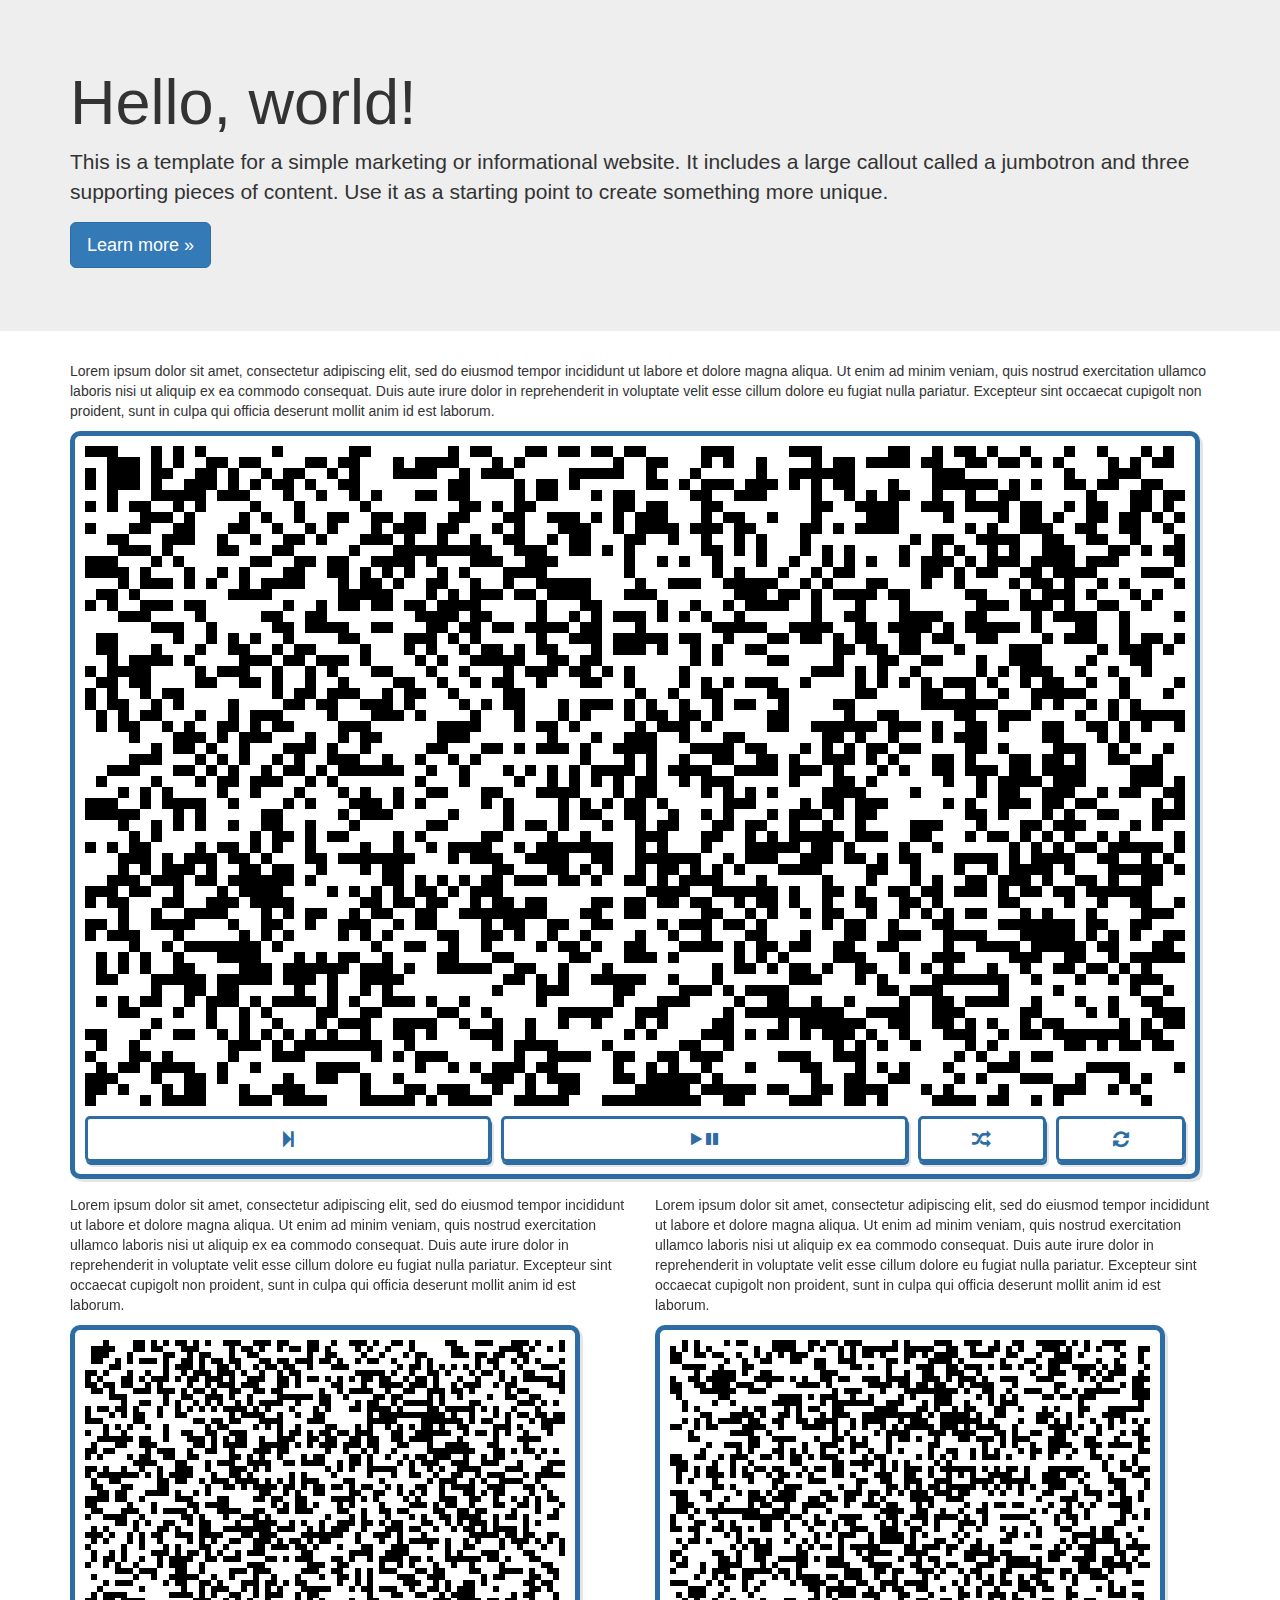
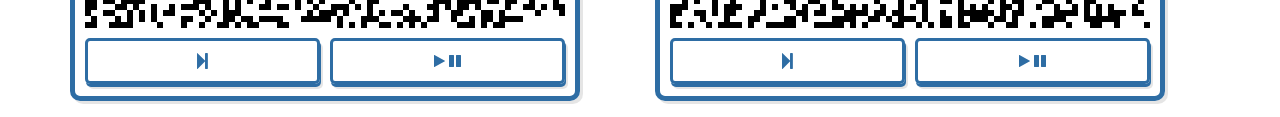
==== index.html @ c95f2d0b "added support for set pixels and other options" ====
<!DOCTYPE html>
<html lang="en">
<head>
    <!-- bootstrap tags -->
    <meta charset="UTF-8">
    <meta http-equiv="X-UA-Compatible" content="IE=edge">
    <meta name="viewport" content="width=device-width, initial-scale=1, maximum-scale=1, user-scalable=no">
    <link rel="stylesheet" href="https://maxcdn.bootstrapcdn.com/bootstrap/3.3.7/css/bootstrap.min.css">
    <!-- end bootstrap tags -->
    <title>Life</title>
    <link rel="stylesheet" href="style.css">
    <script src="abiogenesis.js"></script>
</head>
<body>
    <div class="jumbotron">
        <div class="container">
            <h1 class="display-3">Hello, world!</h1>
            <p>This is a template for a simple marketing or informational website. It includes a large callout called a jumbotron and three supporting pieces of content. Use it as a starting point to create something more unique.</p>
            <p><a class="btn btn-primary btn-lg" href="#" role="button">Learn more &raquo;</a></p>
        </div>
    </div>
    <div class="container">
        <div class="row">
            <div class="col-sm-12">
                <p>Lorem ipsum dolor sit amet, consectetur adipiscing elit, sed do eiusmod tempor incididunt ut labore et dolore magna aliqua. Ut enim ad minim veniam, quis nostrud exercitation ullamco laboris nisi ut aliquip ex ea commodo consequat. Duis aute irure dolor in reprehenderit in voluptate velit esse cillum dolore eu fugiat nulla pariatur. Excepteur sint occaecat cupigolt non proident, sunt in culpa qui officia deserunt mollit anim id est laborum.</p>
            </div>
        </div>
        <div class="row">
            <div class="col-xs-12">
                <board gol-width="100"></board>
            </div>
        </div>
        <div class="row">
            <div class="col-md-6">
                <p>Lorem ipsum dolor sit amet, consectetur adipiscing elit, sed do eiusmod tempor incididunt ut labore et dolore magna aliqua. Ut enim ad minim veniam, quis nostrud exercitation ullamco laboris nisi ut aliquip ex ea commodo consequat. Duis aute irure dolor in reprehenderit in voluptate velit esse cillum dolore eu fugiat nulla pariatur. Excepteur sint occaecat cupigolt non proident, sunt in culpa qui officia deserunt mollit anim id est laborum.</p>
                <board gol-static="true" gol-width="80"></board>
            </div>
            <div class="col-md-6">
                <p>Lorem ipsum dolor sit amet, consectetur adipiscing elit, sed do eiusmod tempor incididunt ut labore et dolore magna aliqua. Ut enim ad minim veniam, quis nostrud exercitation ullamco laboris nisi ut aliquip ex ea commodo consequat. Duis aute irure dolor in reprehenderit in voluptate velit esse cillum dolore eu fugiat nulla pariatur. Excepteur sint occaecat cupigolt non proident, sunt in culpa qui officia deserunt mollit anim id est laborum.</p>
                <board gol-static="true" gol-width="80"></board>
            </div>
        </div>
    </div>
        <!--<div class="row">
            <div class="col-md-6 col-xs-8">
                <board gol-editable="true"></board>
            </div>
            <div class="col-md-6 col-xs-8">
                <board gol-editable="false"></board>
            </div>
        </div>
        <div class="row">
            <div class="col-md-6 col-xs-8">
                <board gol-editable="true"></board>
            </div>
            <div class="col-md-6 col-xs-8">
                <board gol-editable="false"></board>
            </div>
        </div>-->
    </div>
    <!-- bootstrap tags -->
    <script src="https://ajax.googleapis.com/ajax/libs/jquery/3.1.1/jquery.min.js"></script>
    <script src="https://maxcdn.bootstrapcdn.com/bootstrap/3.3.7/js/bootstrap.min.js"></script>
    <!-- end bootstrap tags -->
</body>
</html>
---- style.css ----
* {
    outline: none !important;
}

body {
    min-width: 400px;
}
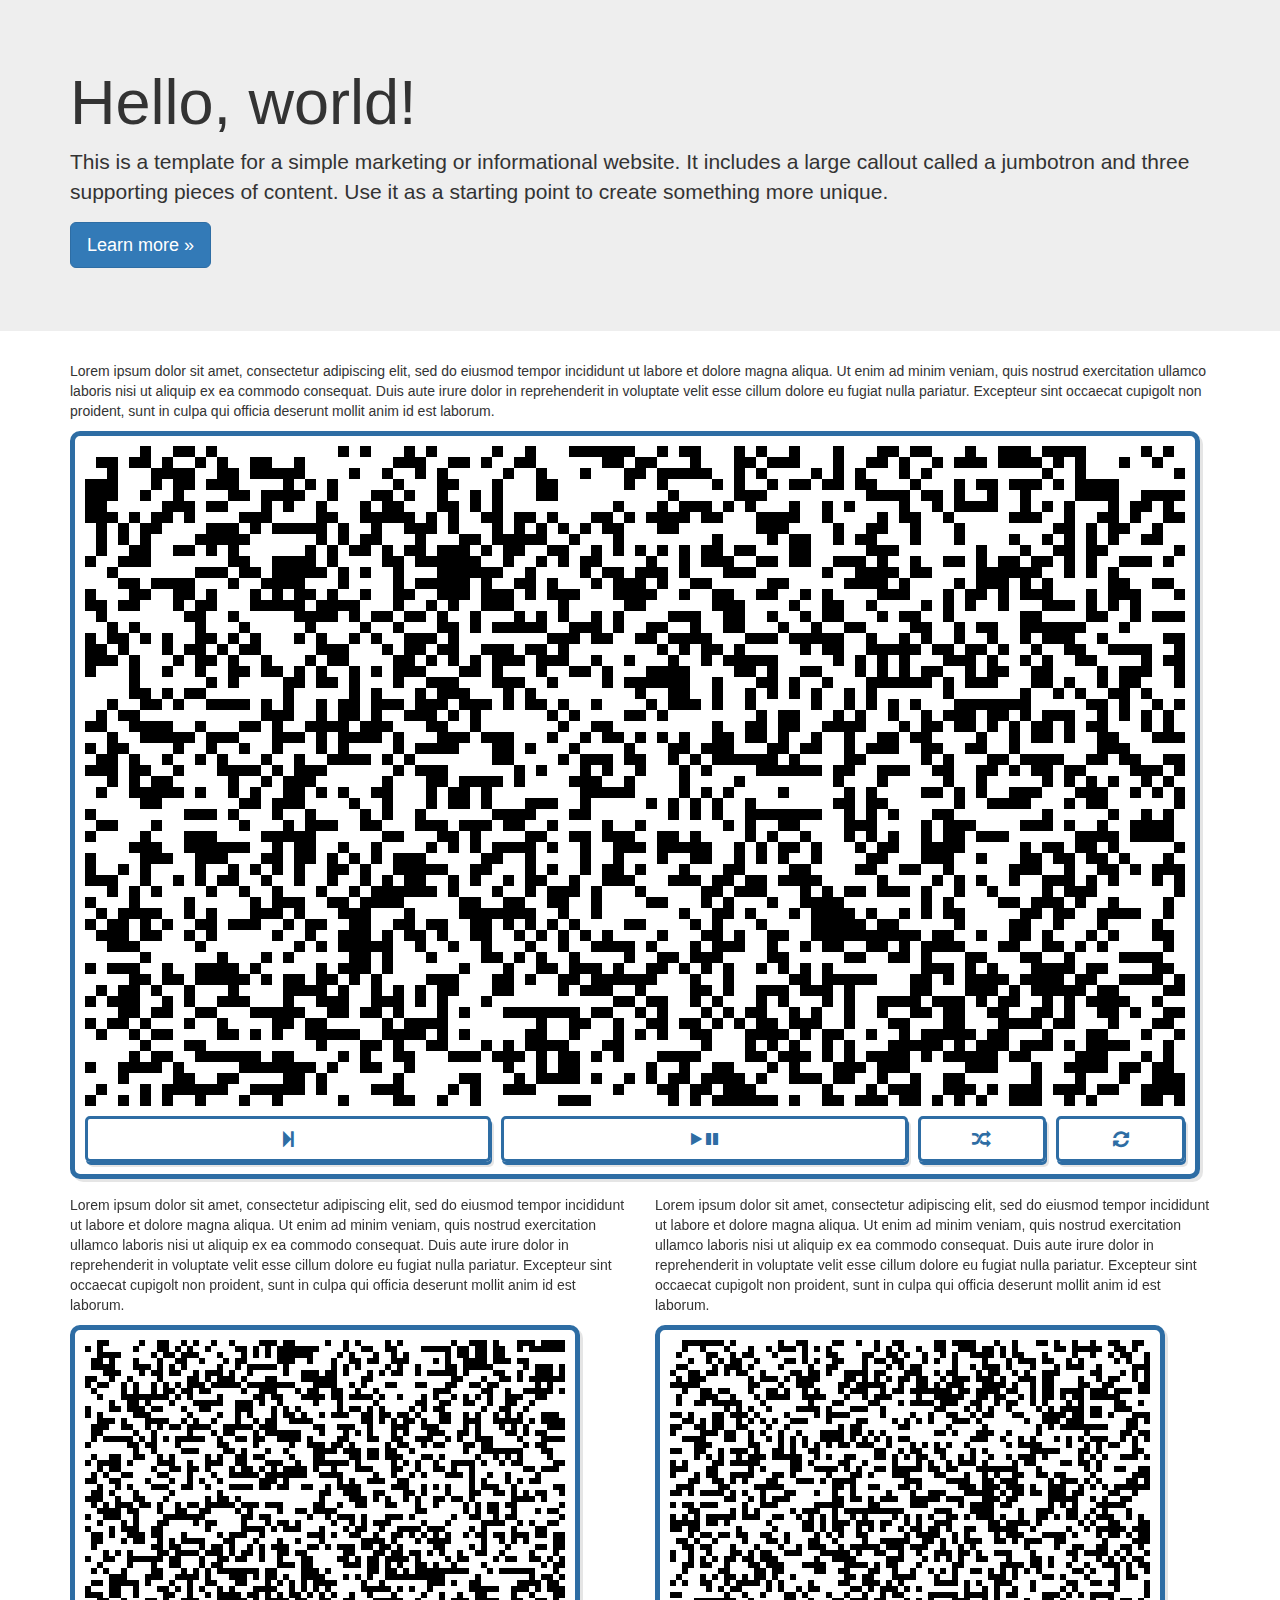
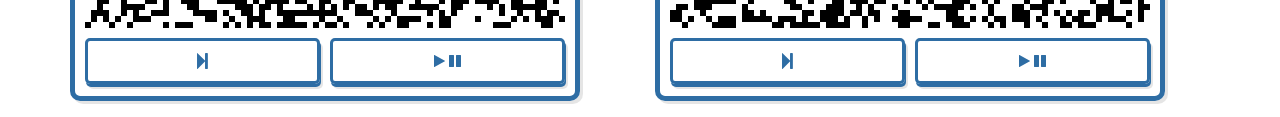
==== commit ccf4b8f4: "flatened into 1d array (needs to be optimized)" ====
--- a/index.html
+++ b/index.html
@@ -9,7 +9,7 @@
     <!-- end bootstrap tags -->
     <title>Life</title>
     <link rel="stylesheet" href="style.css">
-    <script src="abiogenesis.js"></script>
+    <script src="game-of-life.js"></script>
 </head>
 <body>
     <div class="jumbotron">
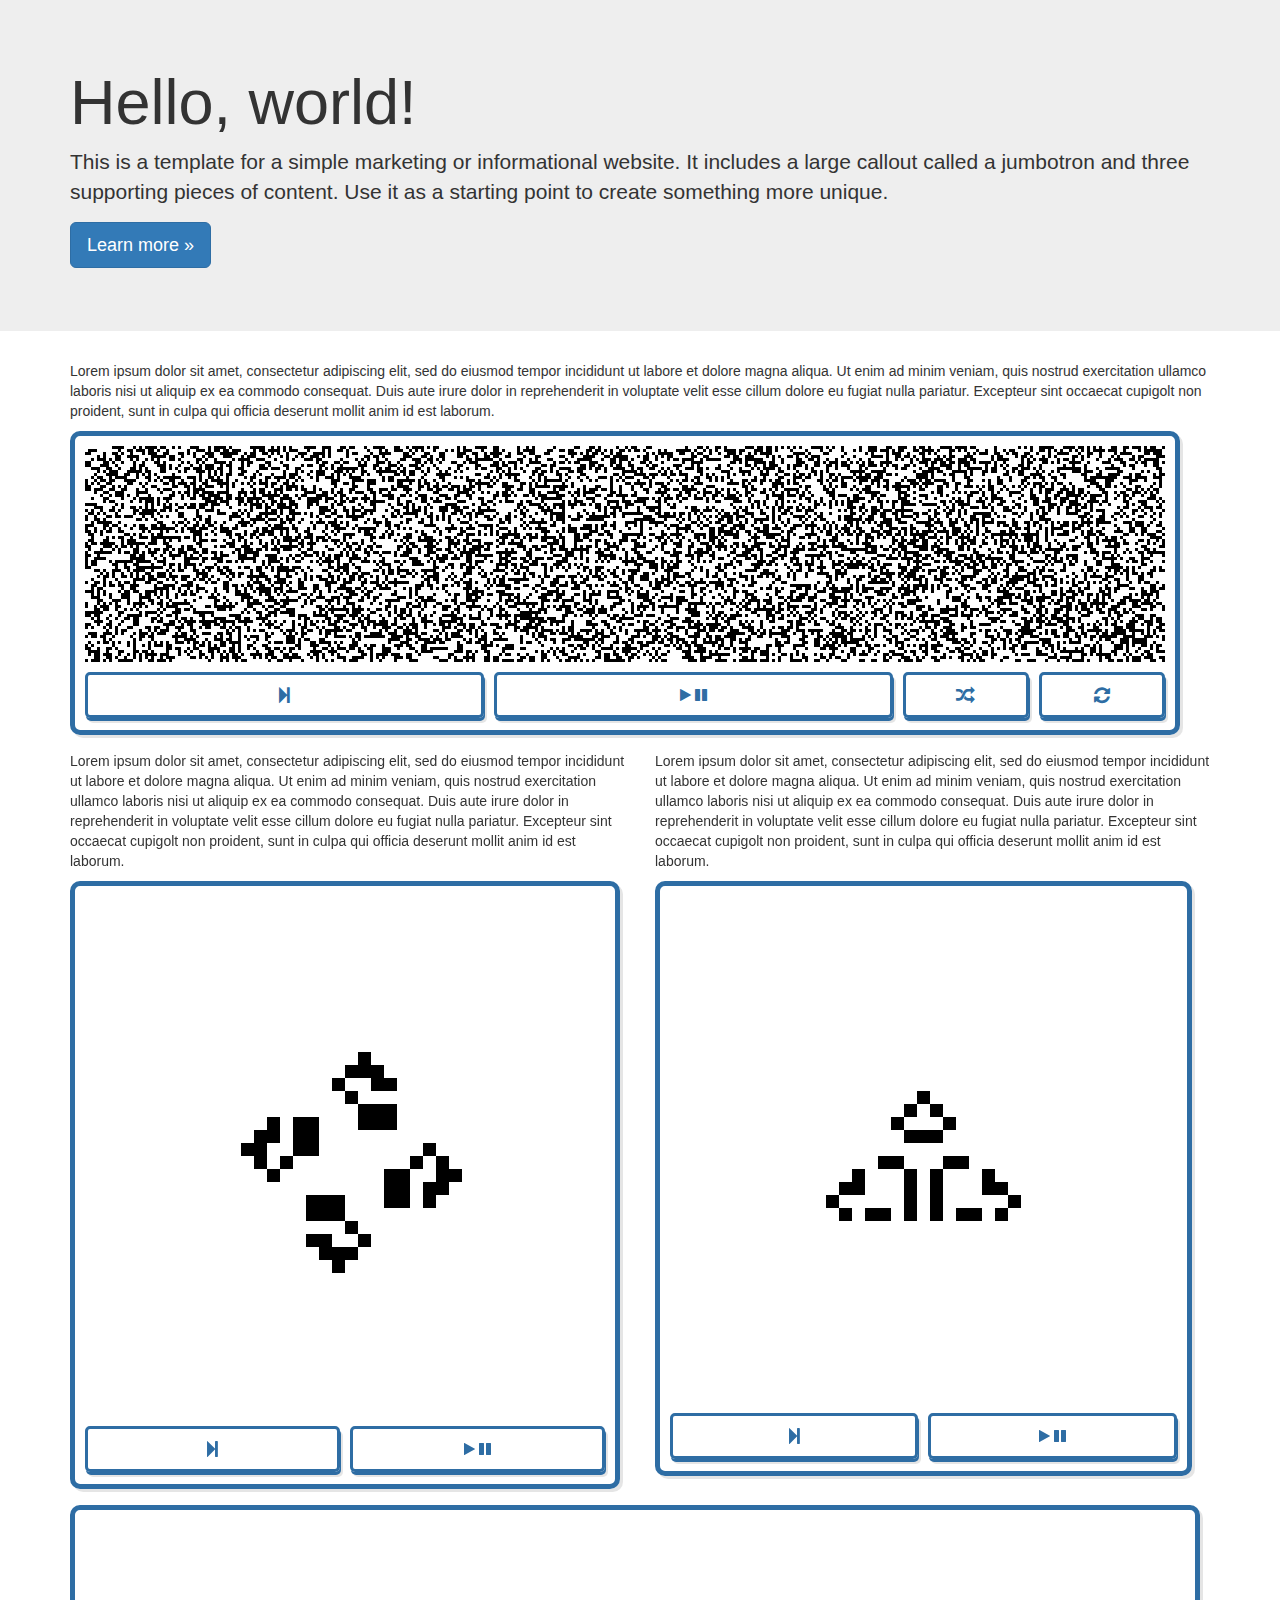
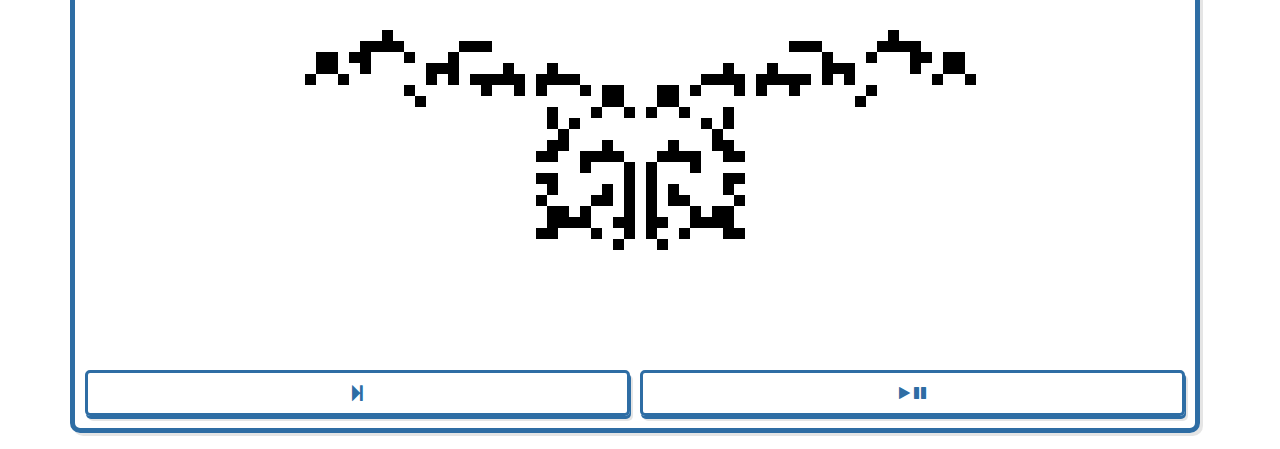
==== commit e2db9dfc: "added custom boards on startup" ====
--- a/index.html
+++ b/index.html
@@ -27,17 +27,22 @@
         </div>
         <div class="row">
             <div class="col-xs-12">
-                <board gol-width="100"></board>
+                <board gol-width="360" gol-ratio="0.2"></board>
             </div>
         </div>
         <div class="row">
             <div class="col-md-6">
                 <p>Lorem ipsum dolor sit amet, consectetur adipiscing elit, sed do eiusmod tempor incididunt ut labore et dolore magna aliqua. Ut enim ad minim veniam, quis nostrud exercitation ullamco laboris nisi ut aliquip ex ea commodo consequat. Duis aute irure dolor in reprehenderit in voluptate velit esse cillum dolore eu fugiat nulla pariatur. Excepteur sint occaecat cupigolt non proident, sunt in culpa qui officia deserunt mollit anim id est laborum.</p>
-                <board gol-static="true" gol-width="80"></board>
+                <board gol-static="true" gol-width="40" gol-ratio="1" gol-construct="dancers"></board>
             </div>
             <div class="col-md-6">
                 <p>Lorem ipsum dolor sit amet, consectetur adipiscing elit, sed do eiusmod tempor incididunt ut labore et dolore magna aliqua. Ut enim ad minim veniam, quis nostrud exercitation ullamco laboris nisi ut aliquip ex ea commodo consequat. Duis aute irure dolor in reprehenderit in voluptate velit esse cillum dolore eu fugiat nulla pariatur. Excepteur sint occaecat cupigolt non proident, sunt in culpa qui officia deserunt mollit anim id est laborum.</p>
-                <board gol-static="true" gol-width="80"></board>
+                <board gol-static="true" gol-width="39" gol-ratio="1" gol-construct="dart"></board>
+            </div>
+        </div>
+        <div class="row">
+            <div class="col-xs-12">
+                <board gol-static="true" gol-width="100" gol-ratio="0.4" gol-construct="barge"></board>
             </div>
         </div>
     </div>
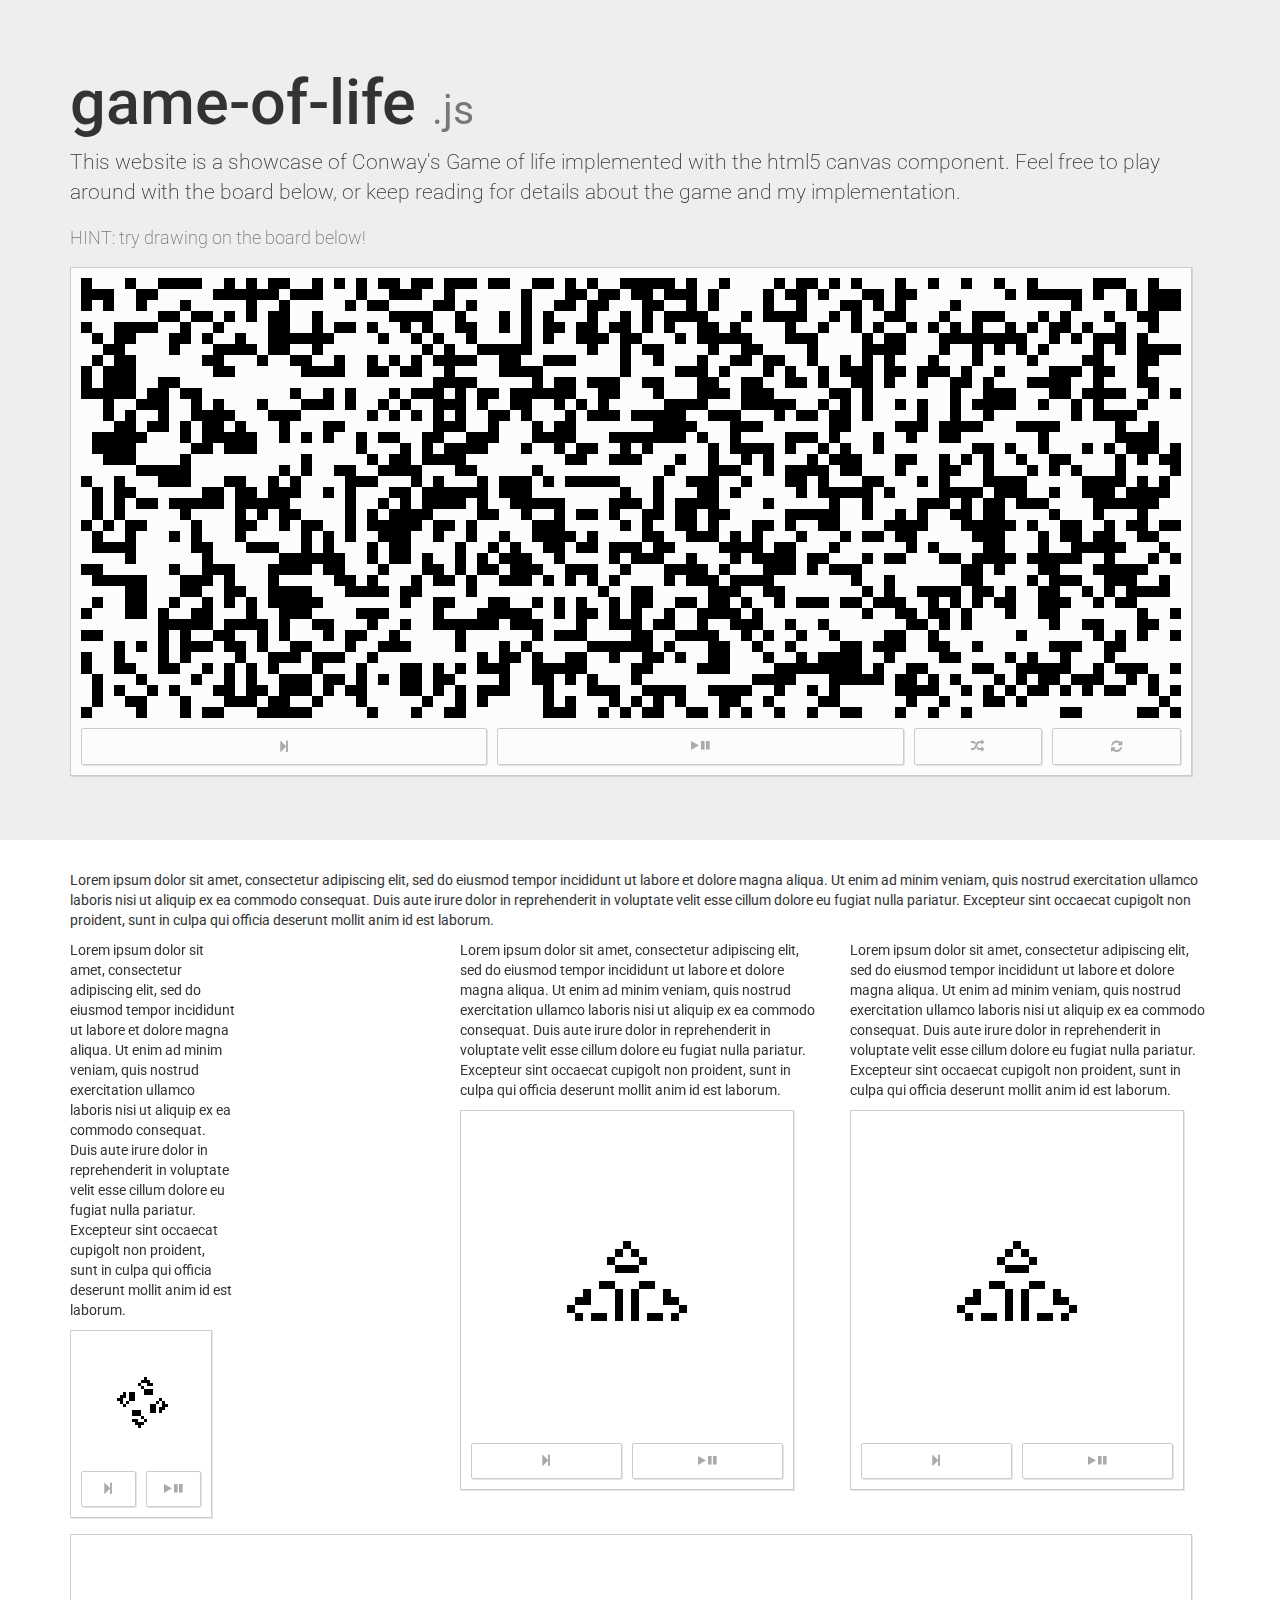
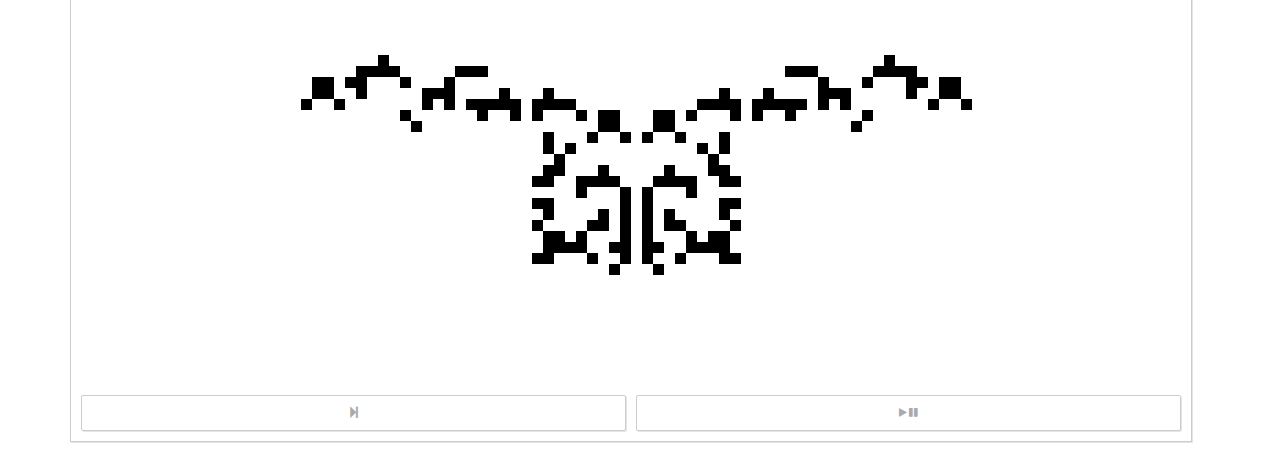
==== commit b56fd8fb: "changed board styling and replace over append" ====
--- a/index.html
+++ b/index.html
@@ -8,15 +8,20 @@
     <link rel="stylesheet" href="https://maxcdn.bootstrapcdn.com/bootstrap/3.3.7/css/bootstrap.min.css">
     <!-- end bootstrap tags -->
     <title>Life</title>
+    <link href="https://fonts.googleapis.com/css?family=Roboto" rel="stylesheet">
     <link rel="stylesheet" href="style.css">
     <script src="game-of-life.js"></script>
 </head>
 <body>
     <div class="jumbotron">
         <div class="container">
-            <h1 class="display-3">Hello, world!</h1>
-            <p>This is a template for a simple marketing or informational website. It includes a large callout called a jumbotron and three supporting pieces of content. Use it as a starting point to create something more unique.</p>
-            <p><a class="btn btn-primary btn-lg" href="#" role="button">Learn more &raquo;</a></p>
+            <h1 class="display-3">
+                game-of-life
+                <small class="text-muted">.js</small>
+            </h1>
+            <p>This website is a showcase of Conway's Game of life implemented with the html5 canvas component. Feel free to play around with the board below, or keep reading for details about the game and my implementation.</p>
+            <p><small class="text-muted">HINT: try drawing on the board below!</small></p>
+            <board gol-width="100" gol-ratio="0.4"></board>
         </div>
     </div>
     <div class="container">
@@ -26,16 +31,16 @@
             </div>
         </div>
         <div class="row">
-            <div class="col-xs-12">
-                <board gol-width="360" gol-ratio="0.2"></board>
-            </div>
-        </div>
-        <div class="row">
-            <div class="col-md-6">
+            <div class="col-md-2">
                 <p>Lorem ipsum dolor sit amet, consectetur adipiscing elit, sed do eiusmod tempor incididunt ut labore et dolore magna aliqua. Ut enim ad minim veniam, quis nostrud exercitation ullamco laboris nisi ut aliquip ex ea commodo consequat. Duis aute irure dolor in reprehenderit in voluptate velit esse cillum dolore eu fugiat nulla pariatur. Excepteur sint occaecat cupigolt non proident, sunt in culpa qui officia deserunt mollit anim id est laborum.</p>
                 <board gol-static="true" gol-width="40" gol-ratio="1" gol-construct="dancers"></board>
             </div>
-            <div class="col-md-6">
+            <div class="col-md-2"></div>
+            <div class="col-md-4">
+                <p>Lorem ipsum dolor sit amet, consectetur adipiscing elit, sed do eiusmod tempor incididunt ut labore et dolore magna aliqua. Ut enim ad minim veniam, quis nostrud exercitation ullamco laboris nisi ut aliquip ex ea commodo consequat. Duis aute irure dolor in reprehenderit in voluptate velit esse cillum dolore eu fugiat nulla pariatur. Excepteur sint occaecat cupigolt non proident, sunt in culpa qui officia deserunt mollit anim id est laborum.</p>
+                <board gol-static="true" gol-width="39" gol-ratio="1" gol-construct="dart"></board>
+            </div>
+            <div class="col-md-4">
                 <p>Lorem ipsum dolor sit amet, consectetur adipiscing elit, sed do eiusmod tempor incididunt ut labore et dolore magna aliqua. Ut enim ad minim veniam, quis nostrud exercitation ullamco laboris nisi ut aliquip ex ea commodo consequat. Duis aute irure dolor in reprehenderit in voluptate velit esse cillum dolore eu fugiat nulla pariatur. Excepteur sint occaecat cupigolt non proident, sunt in culpa qui officia deserunt mollit anim id est laborum.</p>
                 <board gol-static="true" gol-width="39" gol-ratio="1" gol-construct="dart"></board>
             </div>
--- a/style.css
+++ b/style.css
@@ -3,5 +3,6 @@
 }
 
 body {
+    font-family: 'Roboto', sans-serif;
     min-width: 400px;
 }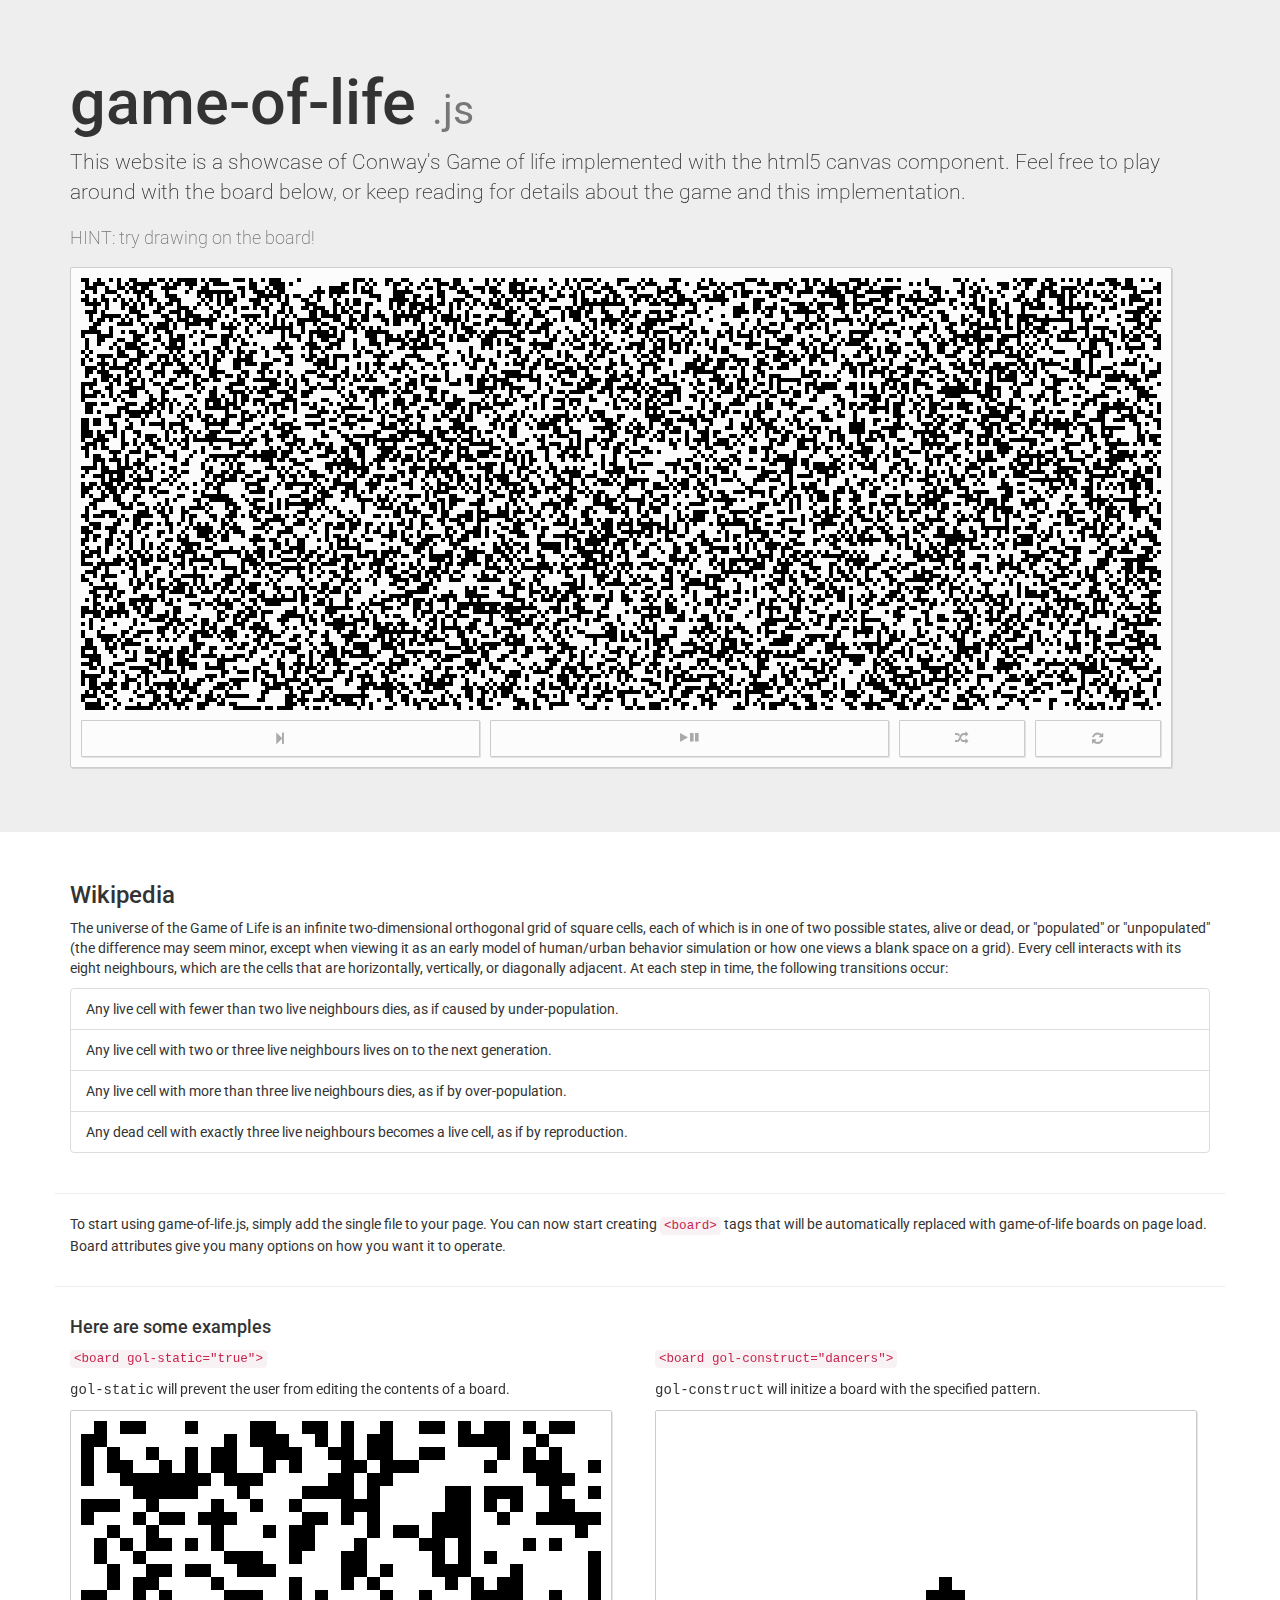
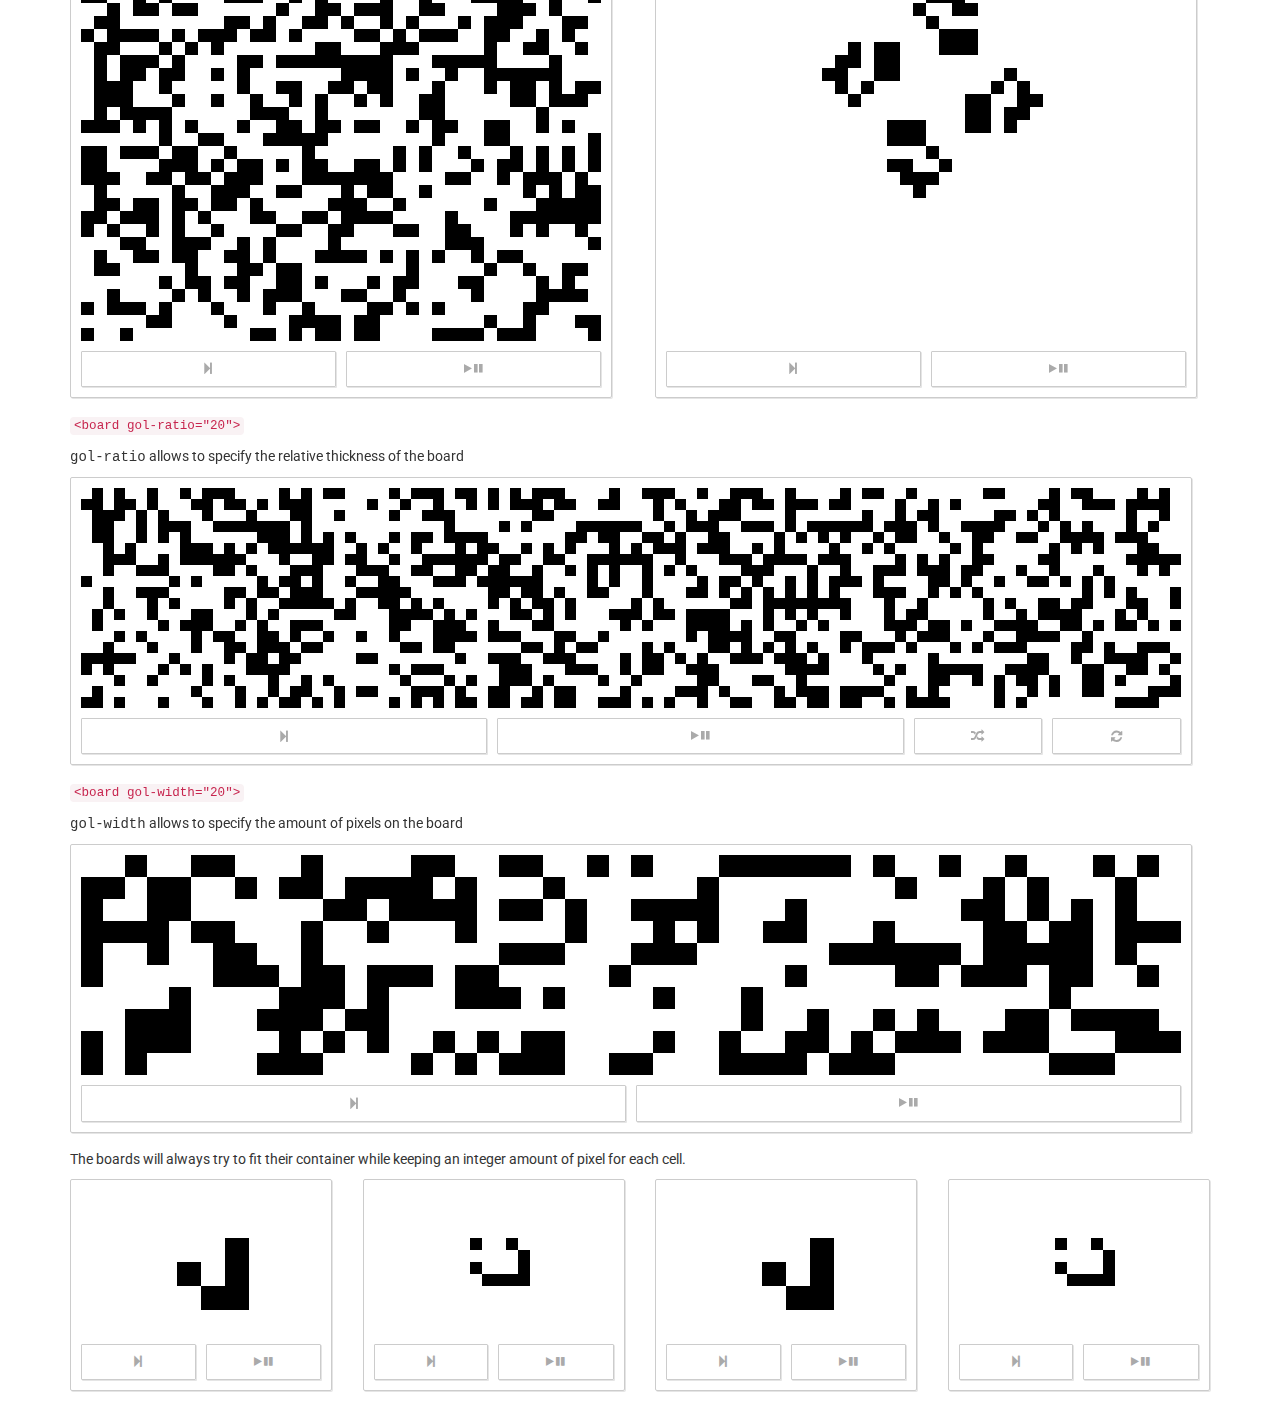
==== commit 5deb43ef: "started adding content" ====
--- a/index.html
+++ b/index.html
@@ -19,54 +19,85 @@
                 game-of-life
                 <small class="text-muted">.js</small>
             </h1>
-            <p>This website is a showcase of Conway's Game of life implemented with the html5 canvas component. Feel free to play around with the board below, or keep reading for details about the game and my implementation.</p>
-            <p><small class="text-muted">HINT: try drawing on the board below!</small></p>
-            <board gol-width="100" gol-ratio="0.4"></board>
+            <p>This website is a showcase of Conway's Game of life implemented with the html5 canvas component. Feel free to play around with the board below, or keep reading for details about the game and this implementation.</p>
+            <p><small class="text-muted">HINT: try drawing on the board!</small></p>
+            <board gol-width="270" gol-ratio="0.4"></board>
         </div>
     </div>
     <div class="container">
         <div class="row">
             <div class="col-sm-12">
-                <p>Lorem ipsum dolor sit amet, consectetur adipiscing elit, sed do eiusmod tempor incididunt ut labore et dolore magna aliqua. Ut enim ad minim veniam, quis nostrud exercitation ullamco laboris nisi ut aliquip ex ea commodo consequat. Duis aute irure dolor in reprehenderit in voluptate velit esse cillum dolore eu fugiat nulla pariatur. Excepteur sint occaecat cupigolt non proident, sunt in culpa qui officia deserunt mollit anim id est laborum.</p>
+                <p class="h3">Wikipedia</p>
+                <p>The universe of the Game of Life is an infinite two-dimensional orthogonal grid of square cells, each of which is in one of two possible states, alive or dead, or "populated" or "unpopulated" (the difference may seem minor, except when viewing it as an early model of human/urban behavior simulation or how one views a blank space on a grid). Every cell interacts with its eight neighbours, which are the cells that are horizontally, vertically, or diagonally adjacent. At each step in time, the following transitions occur:</p>
+                <ul class="list-group">
+                    <li class="list-group-item">Any live cell with fewer than two live neighbours dies, as if caused by under-population.</li>
+                    <li class="list-group-item">Any live cell with two or three live neighbours lives on to the next generation.</li>
+                    <li class="list-group-item">Any live cell with more than three live neighbours dies, as if by over-population.</li>
+                    <li class="list-group-item">Any dead cell with exactly three live neighbours becomes a live cell, as if by reproduction.</li>
+                </ul>
             </div>
         </div>
         <div class="row">
-            <div class="col-md-2">
-                <p>Lorem ipsum dolor sit amet, consectetur adipiscing elit, sed do eiusmod tempor incididunt ut labore et dolore magna aliqua. Ut enim ad minim veniam, quis nostrud exercitation ullamco laboris nisi ut aliquip ex ea commodo consequat. Duis aute irure dolor in reprehenderit in voluptate velit esse cillum dolore eu fugiat nulla pariatur. Excepteur sint occaecat cupigolt non proident, sunt in culpa qui officia deserunt mollit anim id est laborum.</p>
+            <hr>
+        </div>
+        <div class="row">
+            <div class="col-xs-12">
+                <p>To start using game-of-life.js, simply add the single file to your page. You can now start creating <code>&lt;board&gt;</code> tags that will be automatically replaced with game-of-life boards on page load. Board attributes give you many options on how you want it to operate.</p>
+            </div>
+        </div>
+        <div class="row">
+            <hr>
+        </div>
+        <div class="row">
+            <div class="col-xs-12">
+                <h4>Here are some examples<br></h4>
+            </div>
+        </div>
+        <div class="row">
+            <div class="col-sm-6">
+                <p><code>&lt;board gol-static="true"&gt;</code></p>
+                <p><samp>gol-static</samp> will prevent the user from editing the contents of a board.</p>
+                <board gol-static="true" gol-width="40" gol-ratio="1"></board>
+            </div>
+            <div class="col-sm-6">
+                <p><code>&lt;board gol-construct="dancers"&gt;</code></p>
+                <p><samp>gol-construct</samp> will initize a board with the specified pattern.</p>
                 <board gol-static="true" gol-width="40" gol-ratio="1" gol-construct="dancers"></board>
-            </div>
-            <div class="col-md-2"></div>
-            <div class="col-md-4">
-                <p>Lorem ipsum dolor sit amet, consectetur adipiscing elit, sed do eiusmod tempor incididunt ut labore et dolore magna aliqua. Ut enim ad minim veniam, quis nostrud exercitation ullamco laboris nisi ut aliquip ex ea commodo consequat. Duis aute irure dolor in reprehenderit in voluptate velit esse cillum dolore eu fugiat nulla pariatur. Excepteur sint occaecat cupigolt non proident, sunt in culpa qui officia deserunt mollit anim id est laborum.</p>
-                <board gol-static="true" gol-width="39" gol-ratio="1" gol-construct="dart"></board>
-            </div>
-            <div class="col-md-4">
-                <p>Lorem ipsum dolor sit amet, consectetur adipiscing elit, sed do eiusmod tempor incididunt ut labore et dolore magna aliqua. Ut enim ad minim veniam, quis nostrud exercitation ullamco laboris nisi ut aliquip ex ea commodo consequat. Duis aute irure dolor in reprehenderit in voluptate velit esse cillum dolore eu fugiat nulla pariatur. Excepteur sint occaecat cupigolt non proident, sunt in culpa qui officia deserunt mollit anim id est laborum.</p>
-                <board gol-static="true" gol-width="39" gol-ratio="1" gol-construct="dart"></board>
             </div>
         </div>
         <div class="row">
             <div class="col-xs-12">
-                <board gol-static="true" gol-width="100" gol-ratio="0.4" gol-construct="barge"></board>
-            </div>
-        </div>
-    </div>
-        <!--<div class="row">
-            <div class="col-md-6 col-xs-8">
-                <board gol-editable="true"></board>
-            </div>
-            <div class="col-md-6 col-xs-8">
-                <board gol-editable="false"></board>
+                <p><code>&lt;board gol-ratio="20"&gt;</code></p>
+                <p><samp>gol-ratio</samp> allows to specify the relative thickness of the board</p>
+                <board gol-ratio="0.2"></board>
             </div>
         </div>
         <div class="row">
-            <div class="col-md-6 col-xs-8">
-                <board gol-editable="true"></board>
+            <div class="col-xs-12">
+                <p><code>&lt;board gol-width="20"&gt;</code></p>
+                <p><samp>gol-width</samp> allows to specify the amount of pixels on the board</p>
+                <board gol-static="true" gol-width="50" gol-ratio="0.2"></board>
             </div>
-            <div class="col-md-6 col-xs-8">
-                <board gol-editable="false"></board>
+        </div>
+        <div class="row">
+            <div class="col-xs-12">
+                <p>The boards will always try to fit their container while keeping an integer amount of pixel for each cell.</p>
             </div>
-        </div>-->
+        </div>
+        <div class="row">
+            <div class="col-sm-3 col-xs-4">
+                <board gol-static="true" gol-width="10" gol-construct="glider"></board>
+            </div>
+            <div class="col-sm-3 col-xs-4">
+                <board gol-static="true" gol-width="20" gol-construct="ship"></board>
+            </div>
+            <div class="col-sm-3 col-xs-4">
+                <board gol-static="true" gol-width="10" gol-construct="glider"></board>
+            </div>
+            <div class="col-sm-3 col-xs-4 hidden-xs">
+                <board gol-static="true" gol-width="20" gol-construct="ship"></board>
+            </div>
+        </div>
     </div>
     <!-- bootstrap tags -->
     <script src="https://ajax.googleapis.com/ajax/libs/jquery/3.1.1/jquery.min.js"></script>
--- a/style.css
+++ b/style.css
@@ -4,5 +4,5 @@
 
 body {
     font-family: 'Roboto', sans-serif;
-    min-width: 400px;
+    min-width: 600px;
 }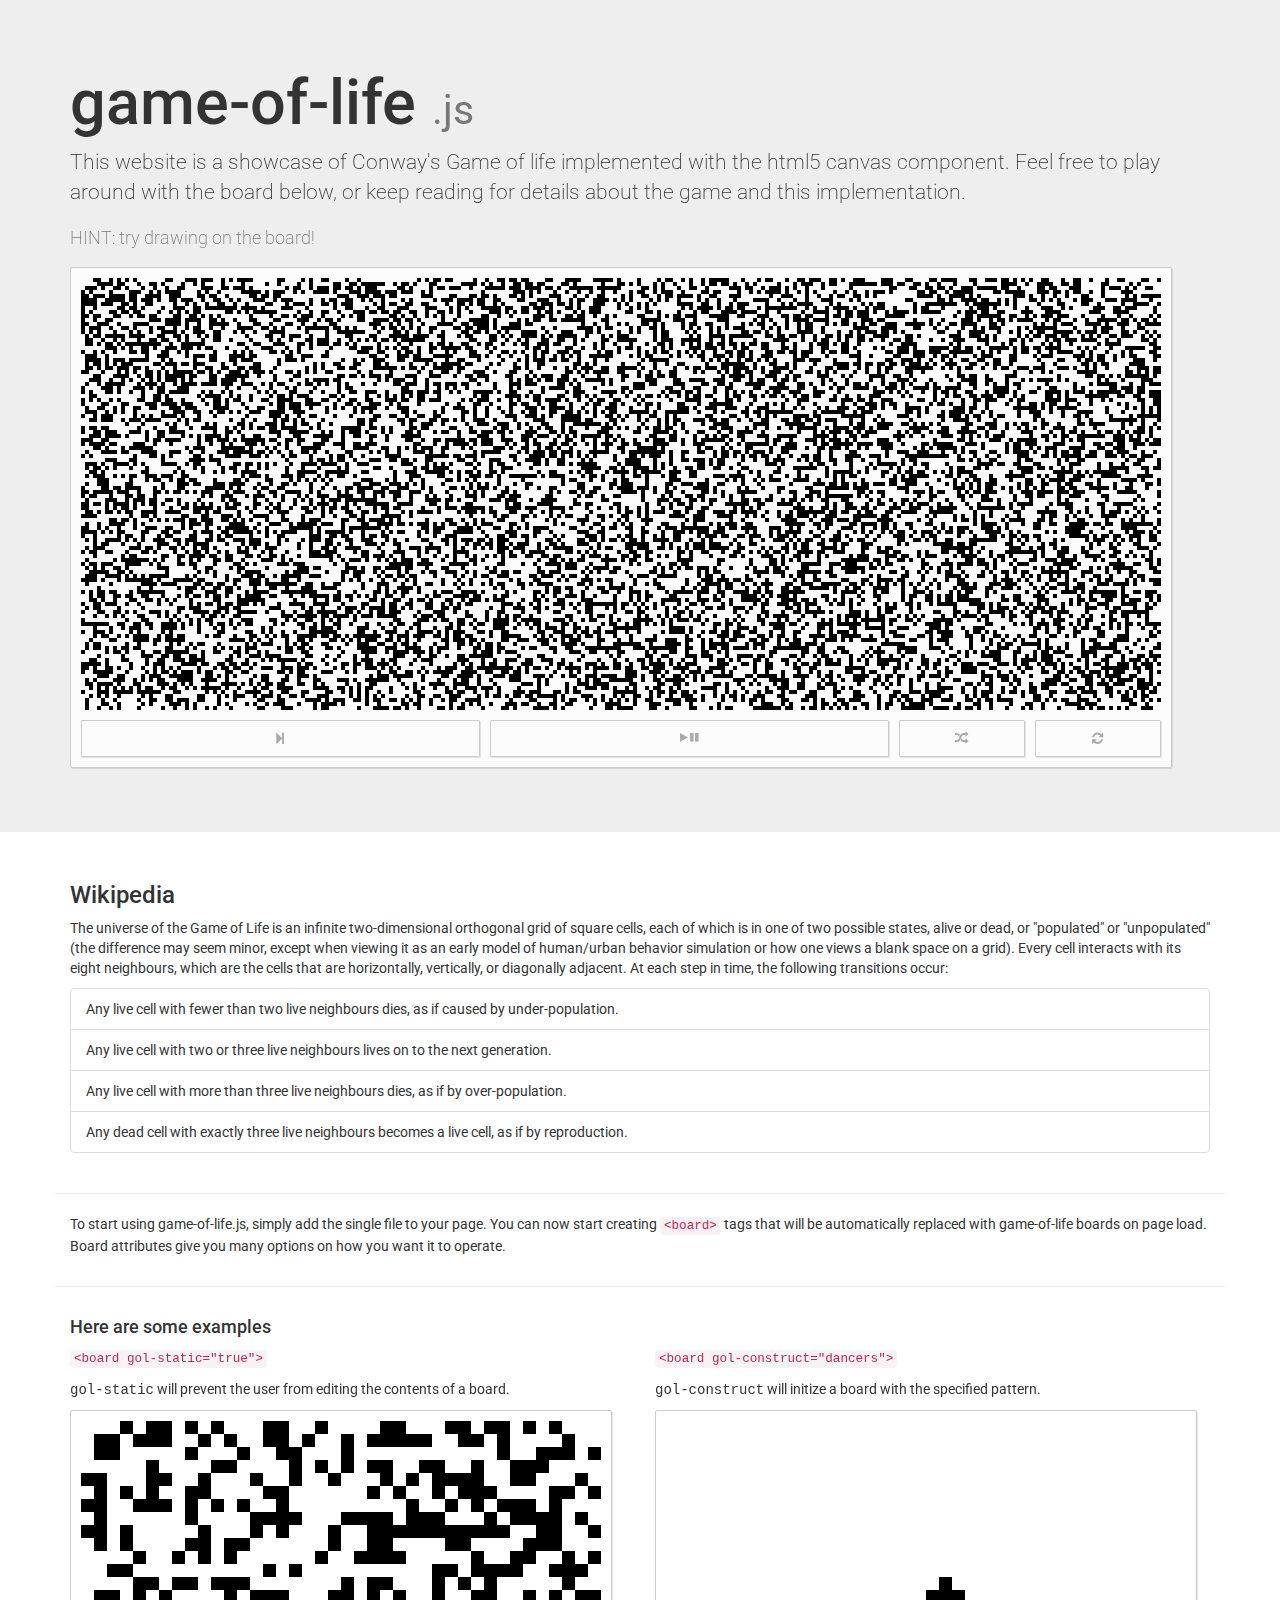
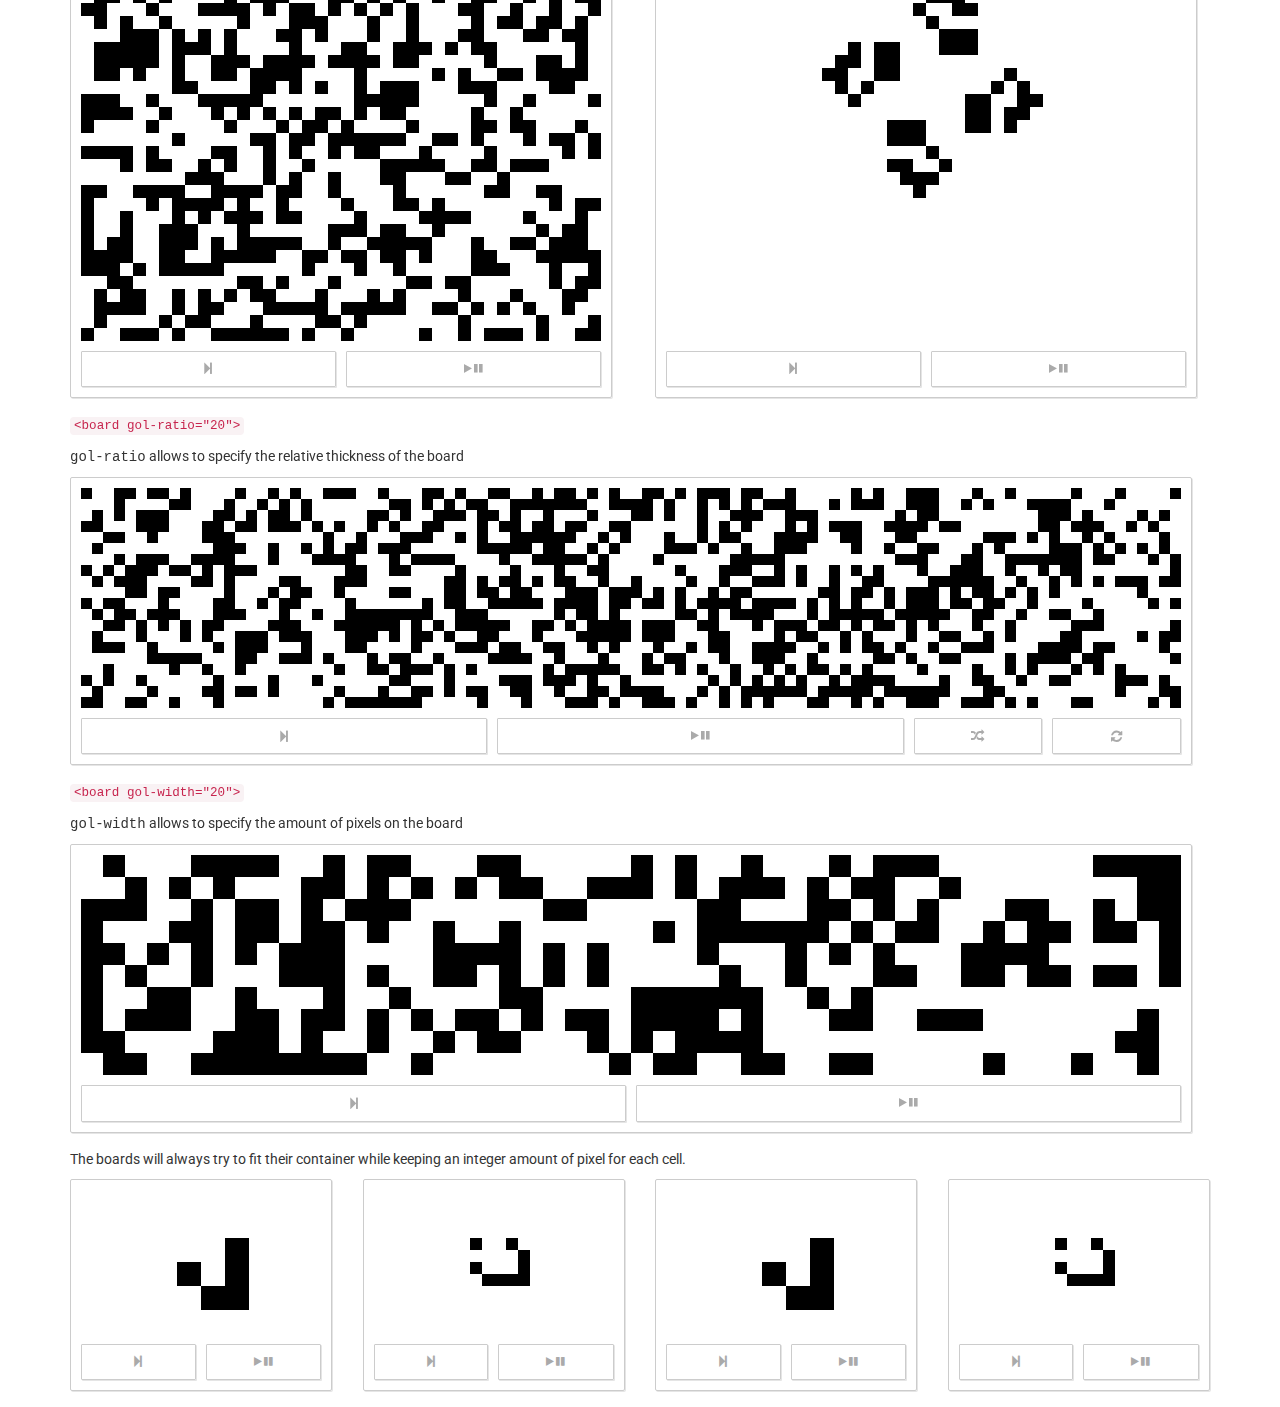
==== commit 6eb3cc66: "added favicon" ====
--- a/index.html
+++ b/index.html
@@ -11,6 +11,7 @@
     <link href="https://fonts.googleapis.com/css?family=Roboto" rel="stylesheet">
     <link rel="stylesheet" href="style.css">
     <script src="game-of-life.js"></script>
+    <link type="image/x-icon" rel="icon" href="favicon.ico">
 </head>
 <body>
     <div class="jumbotron">
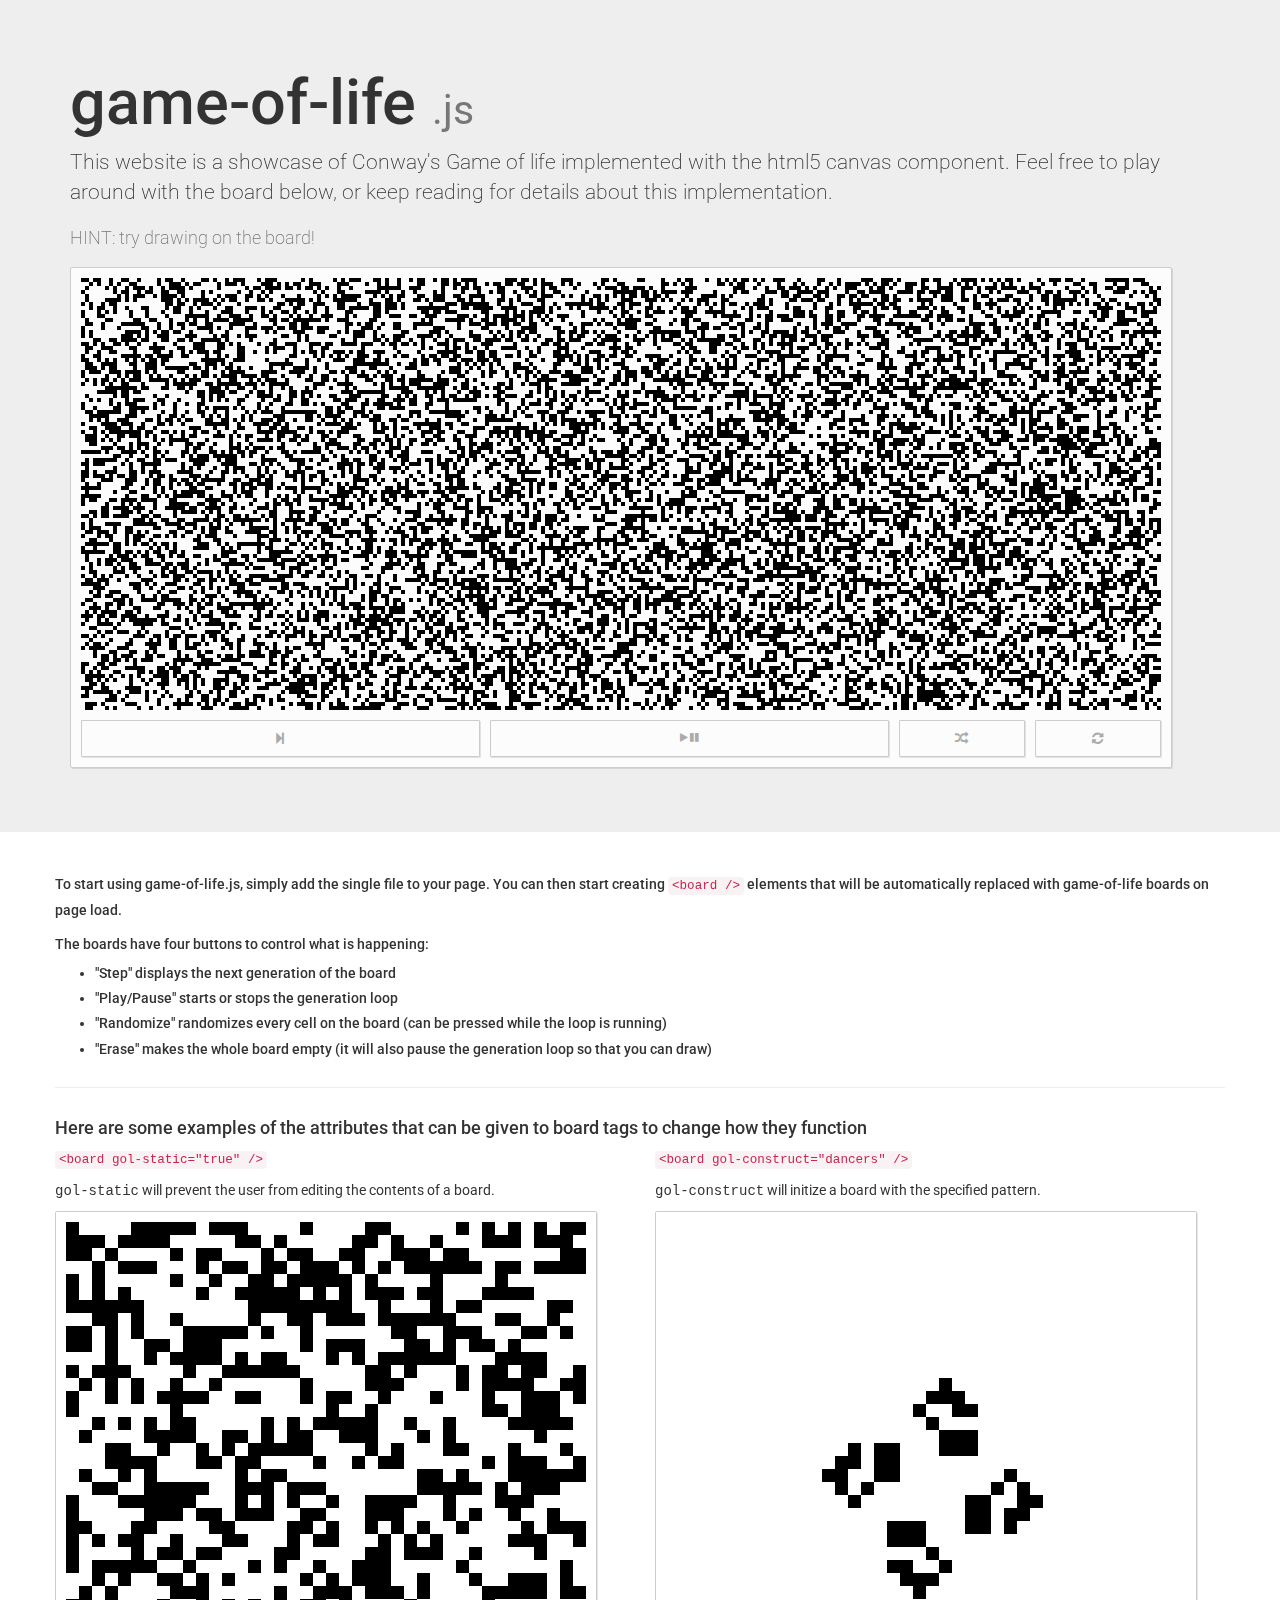
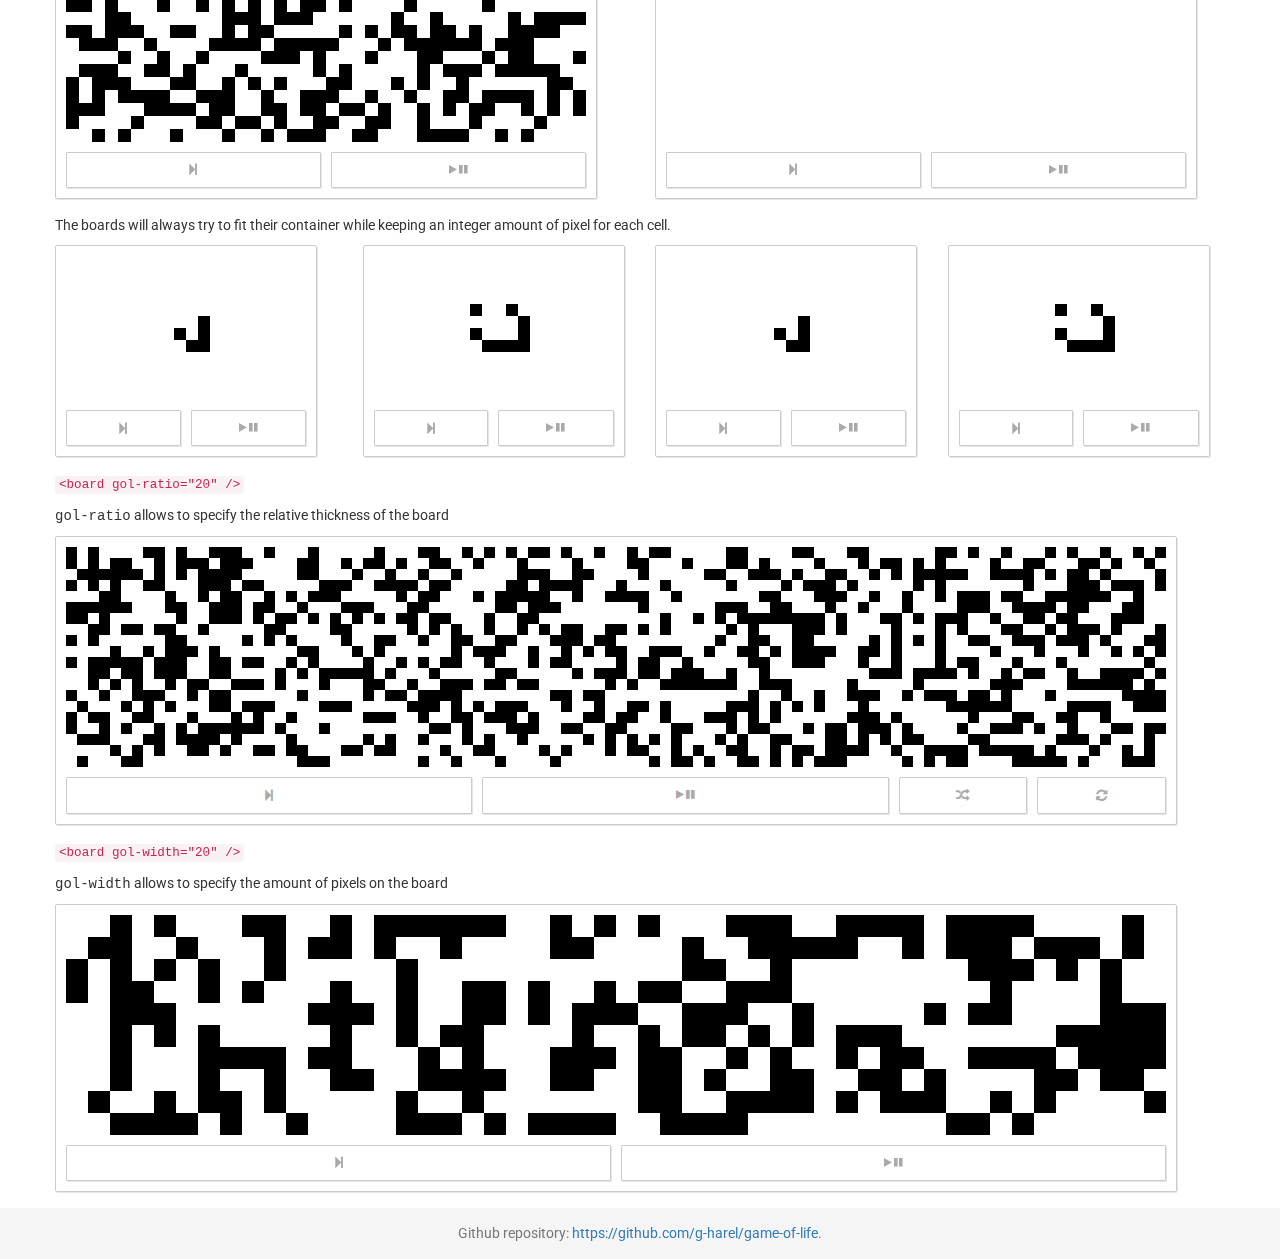
==== commit 5f2a0a3b: "added footer and edited demo contents" ====
--- a/index.html
+++ b/index.html
@@ -20,86 +20,87 @@
                 game-of-life
                 <small class="text-muted">.js</small>
             </h1>
-            <p>This website is a showcase of Conway's Game of life implemented with the html5 canvas component. Feel free to play around with the board below, or keep reading for details about the game and this implementation.</p>
+            <p>This website is a showcase of Conway's Game of life implemented with the html5 canvas component. Feel free to play around with the board below, or keep reading for details about this implementation.</p>
             <p><small class="text-muted">HINT: try drawing on the board!</small></p>
             <board gol-width="270" gol-ratio="0.4"></board>
         </div>
     </div>
     <div class="container">
         <div class="row">
-            <div class="col-sm-12">
-                <p class="h3">Wikipedia</p>
-                <p>The universe of the Game of Life is an infinite two-dimensional orthogonal grid of square cells, each of which is in one of two possible states, alive or dead, or "populated" or "unpopulated" (the difference may seem minor, except when viewing it as an early model of human/urban behavior simulation or how one views a blank space on a grid). Every cell interacts with its eight neighbours, which are the cells that are horizontally, vertically, or diagonally adjacent. At each step in time, the following transitions occur:</p>
-                <ul class="list-group">
-                    <li class="list-group-item">Any live cell with fewer than two live neighbours dies, as if caused by under-population.</li>
-                    <li class="list-group-item">Any live cell with two or three live neighbours lives on to the next generation.</li>
-                    <li class="list-group-item">Any live cell with more than three live neighbours dies, as if by over-population.</li>
-                    <li class="list-group-item">Any dead cell with exactly three live neighbours becomes a live cell, as if by reproduction.</li>
-                </ul>
+            <div class="col-12">
+                <p class="h5" style="line-height: 24px">To start using game-of-life.js, simply add the single file to your page. You can then start creating <code>&lt;board /&gt;</code> elements that will be automatically replaced with game-of-life boards on page load.</p>
+                <p class="h5" style="line-height: 24px">
+                    The boards have four buttons to control what is happening:
+                    <ul>
+                        <li class="h5">"Step" displays the next generation of the board</li>
+                        <li class="h5">"Play/Pause" starts or stops the generation loop</li>
+                        <li class="h5">"Randomize" randomizes every cell on the board (can be pressed while the loop is running)</li>
+                        <li class="h5">"Erase" makes the whole board empty (it will also pause the generation loop so that you can draw)</li>
+                    </ul>
+                </p>
             </div>
         </div>
         <div class="row">
             <hr>
         </div>
         <div class="row">
-            <div class="col-xs-12">
-                <p>To start using game-of-life.js, simply add the single file to your page. You can now start creating <code>&lt;board&gt;</code> tags that will be automatically replaced with game-of-life boards on page load. Board attributes give you many options on how you want it to operate.</p>
-            </div>
-        </div>
-        <div class="row">
-            <hr>
-        </div>
-        <div class="row">
-            <div class="col-xs-12">
-                <h4>Here are some examples<br></h4>
+            <div class="col-12">
+                <h4>Here are some examples of the attributes that can be given to board tags to change how they function<br></h4>
             </div>
         </div>
         <div class="row">
             <div class="col-sm-6">
-                <p><code>&lt;board gol-static="true"&gt;</code></p>
+                <p><code>&lt;board gol-static="true" /&gt;</code></p>
                 <p><samp>gol-static</samp> will prevent the user from editing the contents of a board.</p>
-                <board gol-static="true" gol-width="40" gol-ratio="1"></board>
+                <board gol-static="true" gol-width="40" gol-ratio="1"/>
             </div>
             <div class="col-sm-6">
-                <p><code>&lt;board gol-construct="dancers"&gt;</code></p>
+                <p><code>&lt;board gol-construct="dancers" /&gt;</code></p>
                 <p><samp>gol-construct</samp> will initize a board with the specified pattern.</p>
                 <board gol-static="true" gol-width="40" gol-ratio="1" gol-construct="dancers"></board>
             </div>
         </div>
         <div class="row">
-            <div class="col-xs-12">
-                <p><code>&lt;board gol-ratio="20"&gt;</code></p>
+            <div class="col-12">
+                <p>The boards will always try to fit their container while keeping an integer amount of pixel for each cell.</p>
+            </div>
+        </div>
+        <div class="row">
+            <div class="col-sm-3 col-xs-4">
+                <board gol-static="true" gol-width="20" gol-construct="glider"></board>
+            </div>
+            <div class="col-sm-3 col-xs-4">
+                <board gol-static="true" gol-width="20" gol-construct="ship"></board>
+            </div>
+            <div class="col-sm-3 col-xs-4">
+                <board gol-static="true" gol-width="20" gol-construct="glider"></board>
+            </div>
+            <div class="col-sm-3 col-xs-4 hidden-xs">
+                <board gol-static="true" gol-width="20" gol-construct="ship"></board>
+            </div>
+        </div>
+        <div class="row">
+            <div class="col-12">
+                <p><code>&lt;board gol-ratio="20" /&gt;</code></p>
                 <p><samp>gol-ratio</samp> allows to specify the relative thickness of the board</p>
                 <board gol-ratio="0.2"></board>
             </div>
         </div>
         <div class="row">
-            <div class="col-xs-12">
-                <p><code>&lt;board gol-width="20"&gt;</code></p>
+            <div class="col-12">
+                <p><code>&lt;board gol-width="20" /&gt;</code></p>
                 <p><samp>gol-width</samp> allows to specify the amount of pixels on the board</p>
                 <board gol-static="true" gol-width="50" gol-ratio="0.2"></board>
             </div>
         </div>
-        <div class="row">
-            <div class="col-xs-12">
-                <p>The boards will always try to fit their container while keeping an integer amount of pixel for each cell.</p>
-            </div>
+    </div>
+
+    <footer class="footer">
+        <div class="container">
+            <p class="text-muted">Github repository: <a href="https://github.com/g-harel/game-of-life">https://github.com/g-harel/game-of-life</a>.</p>
         </div>
-        <div class="row">
-            <div class="col-sm-3 col-xs-4">
-                <board gol-static="true" gol-width="10" gol-construct="glider"></board>
-            </div>
-            <div class="col-sm-3 col-xs-4">
-                <board gol-static="true" gol-width="20" gol-construct="ship"></board>
-            </div>
-            <div class="col-sm-3 col-xs-4">
-                <board gol-static="true" gol-width="10" gol-construct="glider"></board>
-            </div>
-            <div class="col-sm-3 col-xs-4 hidden-xs">
-                <board gol-static="true" gol-width="20" gol-construct="ship"></board>
-            </div>
-        </div>
-    </div>
+    </footer>
+
     <!-- bootstrap tags -->
     <script src="https://ajax.googleapis.com/ajax/libs/jquery/3.1.1/jquery.min.js"></script>
     <script src="https://maxcdn.bootstrapcdn.com/bootstrap/3.3.7/js/bootstrap.min.js"></script>
--- a/style.css
+++ b/style.css
@@ -5,4 +5,19 @@
 body {
     font-family: 'Roboto', sans-serif;
     min-width: 600px;
+}
+
+.row > div[class^="col-"]:first-child {
+    padding-left: 0;
+}
+
+.row > div[class^="col-"]:last-child {
+    padding-right: 0;
+}
+
+.footer {
+    background-color: #f5f5f5;
+    text-align: center;
+    padding: 15px 0 6px;
+    width: 100%;
 }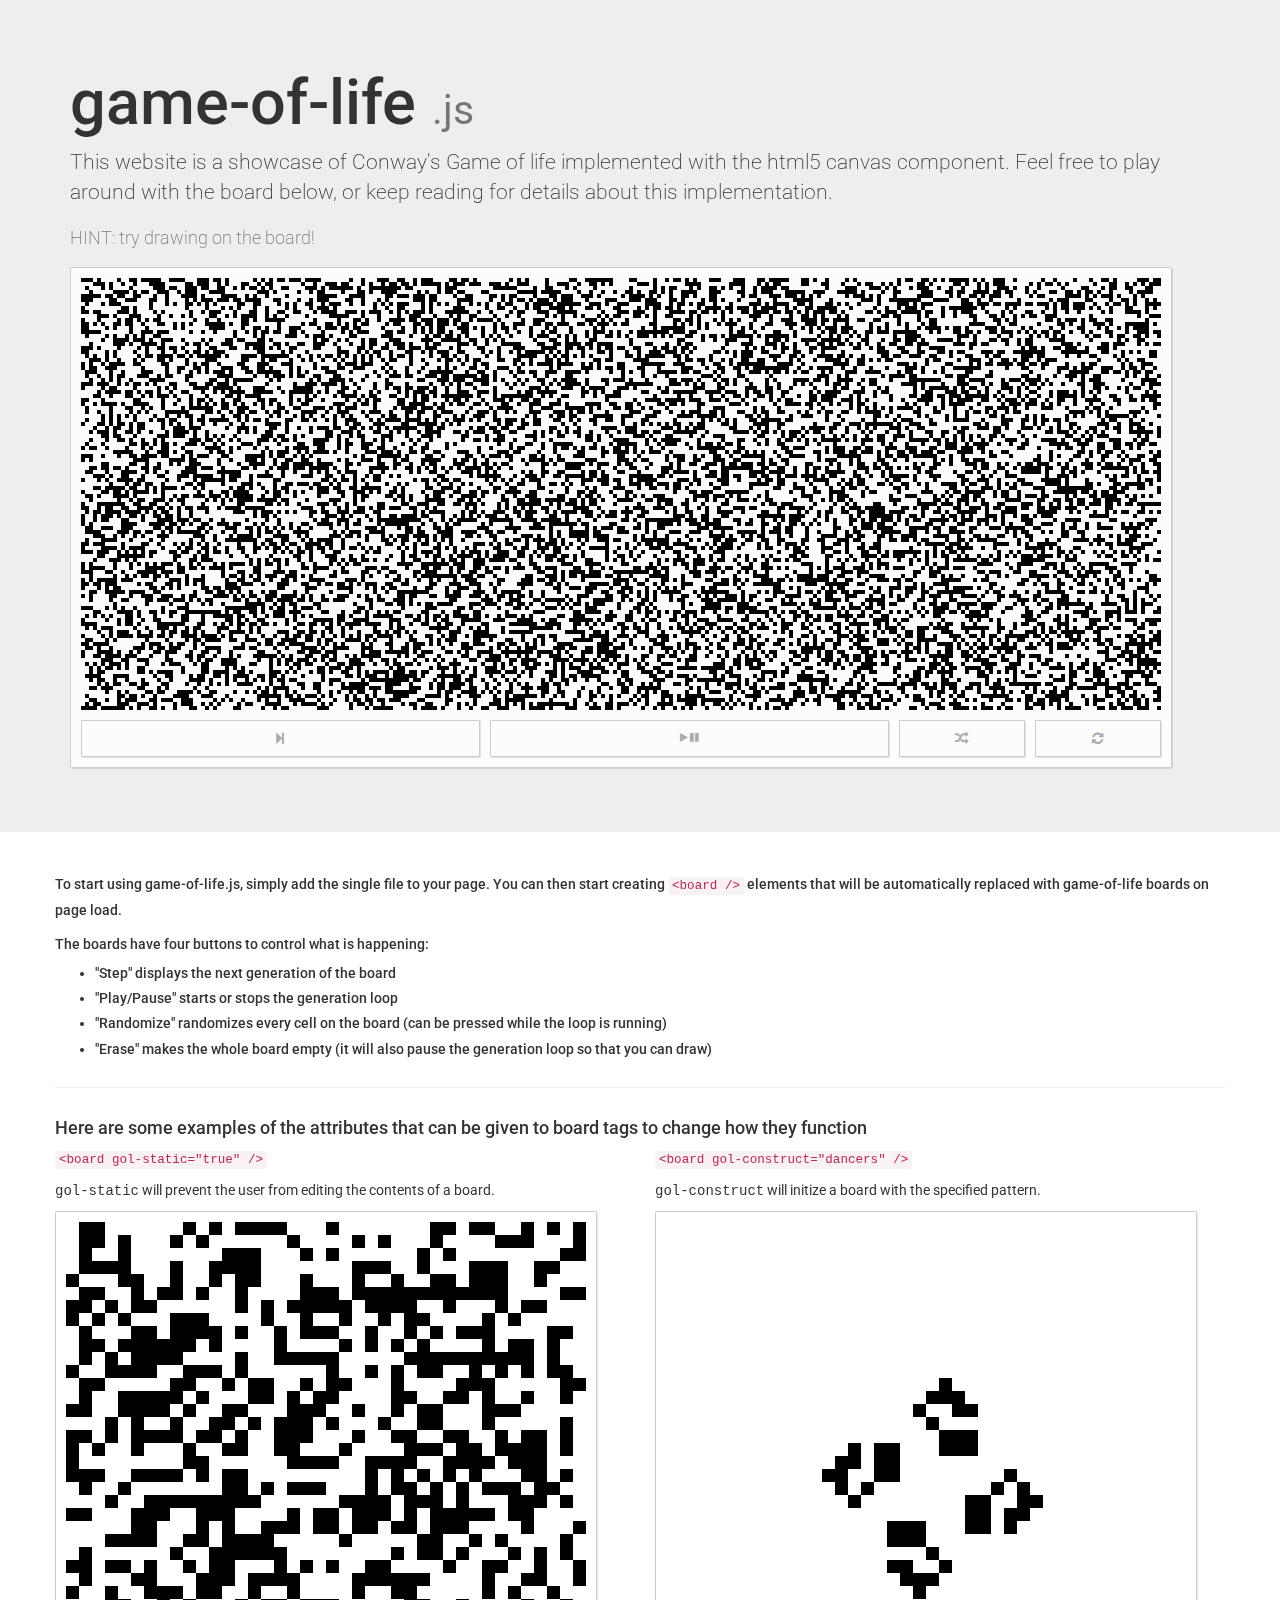
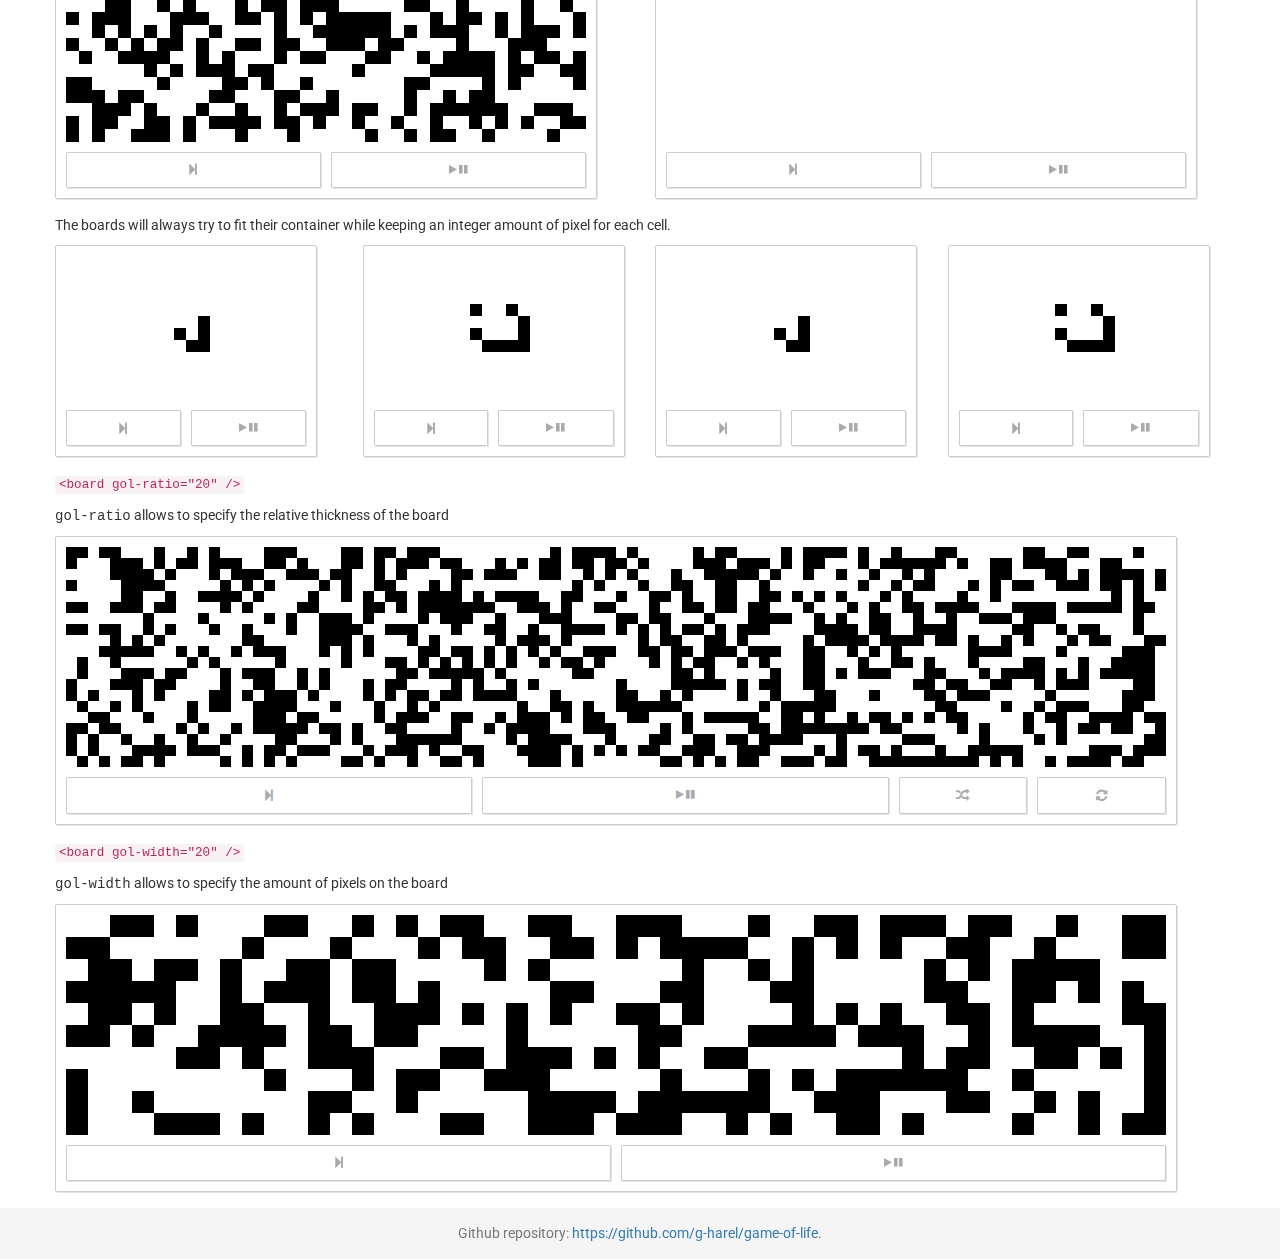
==== commit 661cb387: "Improvements for HTML5/XHTML specifications." ====
--- a/index.html
+++ b/index.html
@@ -2,16 +2,16 @@
 <html lang="en">
 <head>
     <!-- bootstrap tags -->
-    <meta charset="UTF-8">
-    <meta http-equiv="X-UA-Compatible" content="IE=edge">
-    <meta name="viewport" content="width=device-width, initial-scale=1, maximum-scale=1, user-scalable=no">
-    <link rel="stylesheet" href="https://maxcdn.bootstrapcdn.com/bootstrap/3.3.7/css/bootstrap.min.css">
+    <meta charset="UTF-8"/>
+    <meta http-equiv="X-UA-Compatible" content="IE=edge"/>
+    <meta name="viewport" content="width=device-width, initial-scale=1, maximum-scale=1, user-scalable=no"/>
+    <link rel="stylesheet" href="https://maxcdn.bootstrapcdn.com/bootstrap/3.3.7/css/bootstrap.min.css"/>
     <!-- end bootstrap tags -->
     <title>Life</title>
-    <link href="https://fonts.googleapis.com/css?family=Roboto" rel="stylesheet">
-    <link rel="stylesheet" href="style.css">
+    <link href="https://fonts.googleapis.com/css?family=Roboto" rel="stylesheet"/>
+    <link rel="stylesheet" href="style.css"/>
     <script src="game-of-life.js"></script>
-    <link type="image/x-icon" rel="icon" href="favicon.ico">
+    <link type="image/x-icon" rel="icon" href="favicon.ico"/>
 </head>
 <body>
     <div class="jumbotron">
@@ -41,11 +41,11 @@
             </div>
         </div>
         <div class="row">
-            <hr>
+            <hr/>
         </div>
         <div class="row">
             <div class="col-12">
-                <h4>Here are some examples of the attributes that can be given to board tags to change how they function<br></h4>
+                <h4>Here are some examples of the attributes that can be given to board tags to change how they function<br/></h4>
             </div>
         </div>
         <div class="row">
